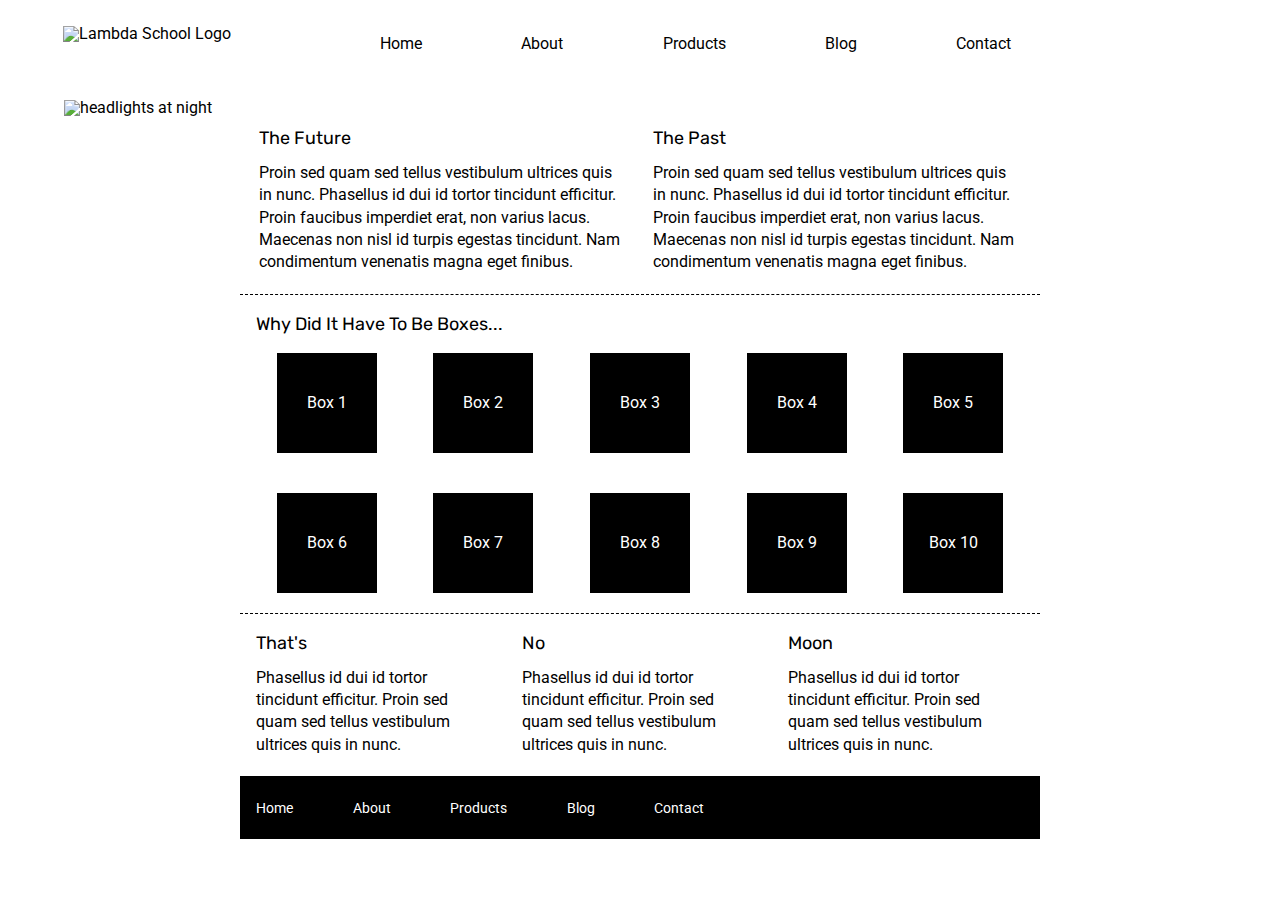
==== index.html @ 1e96e130 "home page nav and header added in html and css first pass" ====
<!doctype html>

<html lang="en">

<head>
    <meta charset="utf-8">

    <title>Sprint Challenge - Home</title>

    <link href="https://fonts.googleapis.com/css?family=Roboto|Rubik" rel="stylesheet">
    <link rel="stylesheet" href="css/index.css">

</head>

<body>
    <header>
        <nav>
            <img src="img/lambda-black.png" alt="Lambda School Logo">
            <a href="index.html">Home</a>
            <a href="about.html">About</a>
            <a href="products.html">Products</a>
            <a href="blog.html">Blog</a>
            <a href="contact.html">Contact</a>
        </nav>
        <div class="header-img">
            <img src="img/jumbo.jpg" alt="headlights at night">
        </div>
    </header>
    <div class="container">

        <section class="top-content">
            <div class="text-container">
                <h2>The Future</h2>
                <p>Proin sed quam sed tellus vestibulum ultrices quis in nunc. Phasellus id dui id tortor tincidunt efficitur. Proin faucibus imperdiet erat, non varius lacus. Maecenas non nisl id turpis egestas tincidunt. Nam condimentum venenatis magna
                    eget finibus.</p>
            </div>
            <div class="text-container">
                <h2>The Past</h2>
                <p>Proin sed quam sed tellus vestibulum ultrices quis in nunc. Phasellus id dui id tortor tincidunt efficitur. Proin faucibus imperdiet erat, non varius lacus. Maecenas non nisl id turpis egestas tincidunt. Nam condimentum venenatis magna
                    eget finibus.</p>
            </div>
        </section>

        <section class="middle-content">

            <h2>Why Did It Have To Be Boxes...</h2>

            <div class="boxes">
                <div class="box">Box 1</div>
                <div class="box">Box 2</div>
                <div class="box">Box 3</div>
                <div class="box">Box 4</div>
                <div class="box">Box 5</div>
                <div class="box">Box 6</div>
                <div class="box">Box 7</div>
                <div class="box">Box 8</div>
                <div class="box">Box 9</div>
                <div class="box">Box 10</div>
            </div>

        </section>

        <section class="bottom-content">

            <div class="text-container">
                <h2>That's</h2>
                <p>Phasellus id dui id tortor tincidunt efficitur. Proin sed quam sed tellus vestibulum ultrices quis in nunc.</p>
            </div>
            <div class="text-container">
                <h2>No</h2>
                <p>Phasellus id dui id tortor tincidunt efficitur. Proin sed quam sed tellus vestibulum ultrices quis in nunc.</p>
            </div>
            <div class="text-container">
                <h2>Moon</h2>
                <p>Phasellus id dui id tortor tincidunt efficitur. Proin sed quam sed tellus vestibulum ultrices quis in nunc.</p>
            </div>

        </section>

        <footer>
            <nav>
                <a href="#">Home</a>
                <a href="#">About</a>
                <a href="#">Products</a>
                <a href="#">Blog</a>
                <a href="#">Contact</a>
            </nav>
        </footer>
    </div>
    <!-- container -->
</body>

</html>
---- css/index.css ----
/* http://meyerweb.com/eric/tools/css/reset/ 
   v2.0 | 20110126
   License: none (public domain)
*/

html,
body,
div,
span,
applet,
object,
iframe,
h1,
h2,
h3,
h4,
h5,
h6,
p,
blockquote,
pre,
a,
abbr,
acronym,
address,
big,
cite,
code,
del,
dfn,
em,
img,
ins,
kbd,
q,
s,
samp,
small,
strike,
strong,
sub,
sup,
tt,
var,
b,
u,
i,
center,
dl,
dt,
dd,
ol,
ul,
li,
fieldset,
form,
label,
legend,
table,
caption,
tbody,
tfoot,
thead,
tr,
th,
td,
article,
aside,
canvas,
details,
embed,
figure,
figcaption,
footer,
header,
hgroup,
menu,
nav,
output,
ruby,
section,
summary,
time,
mark,
audio,
video {
    margin: 0;
    padding: 0;
    border: 0;
    font-size: 100%;
    font: inherit;
    vertical-align: baseline;
}


/* HTML5 display-role reset for older browsers */

article,
aside,
details,
figcaption,
figure,
footer,
header,
hgroup,
menu,
nav,
section {
    display: block;
}

body {
    line-height: 1;
}

ol,
ul {
    list-style: none;
}

blockquote,
q {
    quotes: none;
}

blockquote:before,
blockquote:after,
q:before,
q:after {
    content: '';
    content: none;
}

table {
    border-collapse: collapse;
    border-spacing: 0;
}


/*Full Page Styles*/

* {
    box-sizing: border-box;
}

html,
body {
    height: 100%;
    font-family: 'Roboto', sans-serif;
}

h1,
h2,
h3,
h4,
h5 {
    font-size: 18px;
    margin-bottom: 15px;
    font-family: 'Rubik', sans-serif;
}

p {
    line-height: 1.4;
}

.container {
    width: 800px;
    margin: 0 auto;
}


/*Header Styles*/

nav {
    display: flex;
    width: 80%;
    padding: 1%;
    margin: 1% 0;
    justify-content: space-between;
}

nav img {
    margin: 0 5%;
}

nav a {
    text-decoration: none;
    color: black;
    align-content: center;
    padding: 1% 0;
}

.header-img img {
    display: flex;
    width: 80%;
    padding: 1% 5%;
    justify-content: center;
}


/*Top Content Styles*/

.top-content {
    display: flex;
    flex-wrap: wrap;
    justify-content: space-evenly;
    margin-bottom: 20px;
    border-bottom: 1px dashed black;
}

.top-content .text-container {
    width: 48%;
    padding: 0 1%;
    padding-bottom: 20px;
}

.middle-content {
    margin-bottom: 20px;
    border-bottom: 1px dashed black;
}

.middle-content h2 {
    padding: 0 2%;
    margin-bottom: 0;
}

.middle-content .boxes {
    display: flex;
    flex-wrap: wrap;
    justify-content: space-evenly;
}

.middle-content .boxes .box {
    width: 12.5%;
    height: 100px;
    background: black;
    margin: 20px 2.5%;
    color: white;
    display: flex;
    align-items: center;
    justify-content: center;
}

.bottom-content {
    display: flex;
    margin: 0 2% 20px;
    justify-content: space-around;
}

.bottom-content .text-container {
    padding-right: 4%;
}

.bottom-content .text-container:last-child {
    padding-right: 0;
}

footer {
    width: 100%;
    background: black;
}

footer nav {
    width: 60%;
    display: flex;
    justify-content: space-between;
    align-items: center;
    padding: 20px 2%;
    font-size: 14px;
}

footer nav a {
    color: white;
    text-decoration: none;
}
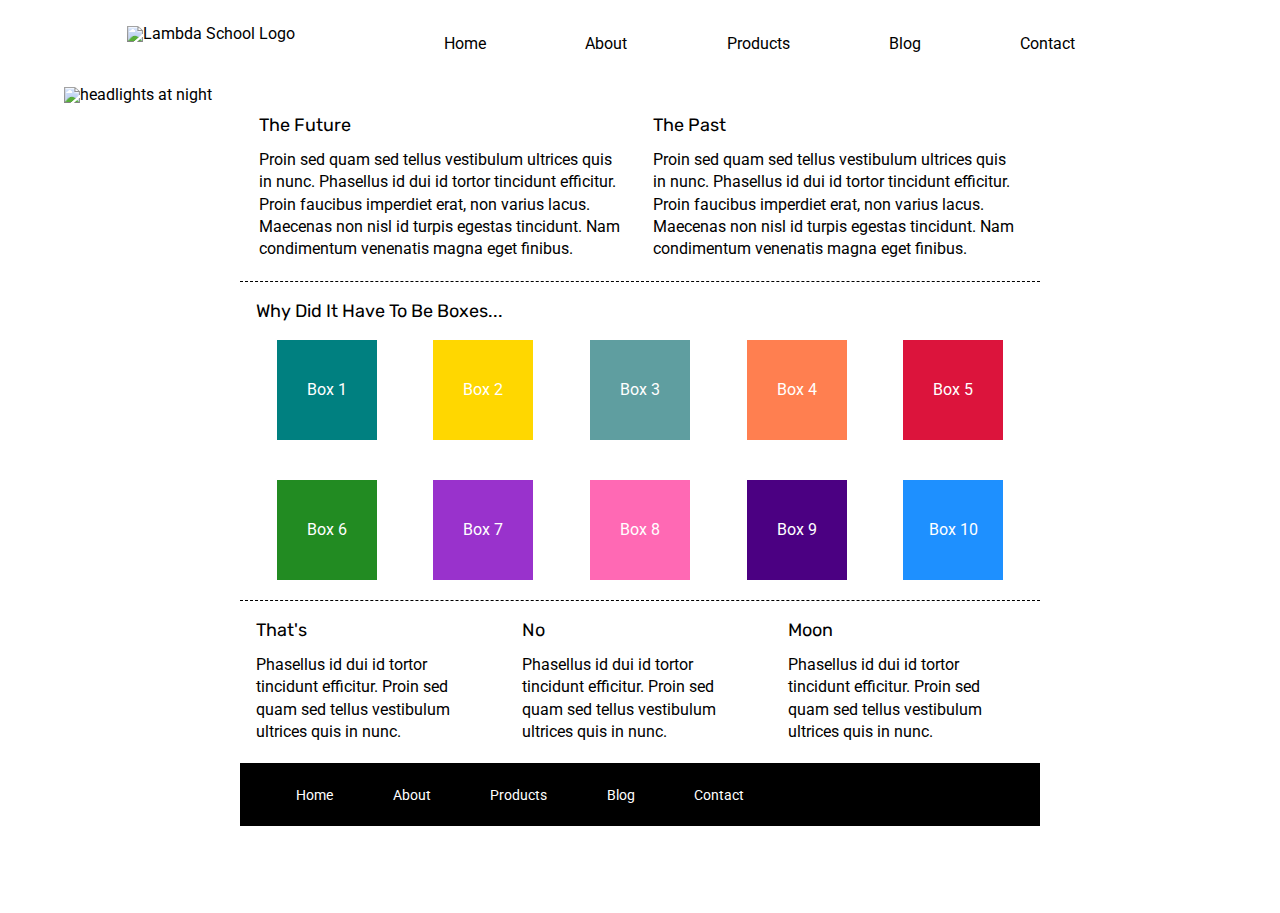
==== commit 0b47b2e0: "Completed index page with formatting" ====
--- a/index.html
+++ b/index.html
@@ -46,16 +46,16 @@
             <h2>Why Did It Have To Be Boxes...</h2>
 
             <div class="boxes">
-                <div class="box">Box 1</div>
-                <div class="box">Box 2</div>
-                <div class="box">Box 3</div>
-                <div class="box">Box 4</div>
-                <div class="box">Box 5</div>
-                <div class="box">Box 6</div>
-                <div class="box">Box 7</div>
-                <div class="box">Box 8</div>
-                <div class="box">Box 9</div>
-                <div class="box">Box 10</div>
+                <div class="box1">Box 1</div>
+                <div class="box2">Box 2</div>
+                <div class="box3">Box 3</div>
+                <div class="box4">Box 4</div>
+                <div class="box5">Box 5</div>
+                <div class="box6">Box 6</div>
+                <div class="box7">Box 7</div>
+                <div class="box8">Box 8</div>
+                <div class="box9">Box 9</div>
+                <div class="box10">Box 10</div>
             </div>
 
         </section>
--- a/css/index.css
+++ b/css/index.css
@@ -175,7 +175,7 @@
     display: flex;
     width: 80%;
     padding: 1%;
-    margin: 1% 0;
+    margin: 1% 5%;
     justify-content: space-between;
 }
 
@@ -192,8 +192,8 @@
 
 .header-img img {
     display: flex;
-    width: 80%;
-    padding: 1% 5%;
+    width: 90%;
+    margin: 1% 5%;
     justify-content: center;
 }
 
@@ -214,6 +214,9 @@
     padding-bottom: 20px;
 }
 
+
+/*Middle Content Styles*/
+
 .middle-content {
     margin-bottom: 20px;
     border-bottom: 1px dashed black;
@@ -230,7 +233,16 @@
     justify-content: space-evenly;
 }
 
-.middle-content .boxes .box {
+.middle-content .boxes .box1,
+.box2,
+.box3,
+.box4,
+.box5,
+.box6,
+.box7,
+.box8,
+.box9,
+.box10 {
     width: 12.5%;
     height: 100px;
     background: black;
@@ -241,6 +253,49 @@
     justify-content: center;
 }
 
+.middle-content .boxes .box1 {
+    background: teal;
+}
+
+.middle-content .boxes .box2 {
+    background: gold;
+}
+
+.middle-content .boxes .box3 {
+    background: cadetblue;
+}
+
+.middle-content .boxes .box4 {
+    background: coral;
+}
+
+.middle-content .boxes .box5 {
+    background: crimson;
+}
+
+.middle-content .boxes .box6 {
+    background: forestgreen;
+}
+
+.middle-content .boxes .box7 {
+    background: darkorchid;
+}
+
+.middle-content .boxes .box8 {
+    background: hotpink;
+}
+
+.middle-content .boxes .box9 {
+    background: indigo;
+}
+
+.middle-content .boxes .box10 {
+    background: dodgerblue;
+}
+
+
+/*Bottom Content Styles*/
+
 .bottom-content {
     display: flex;
     margin: 0 2% 20px;
@@ -254,6 +309,9 @@
 .bottom-content .text-container:last-child {
     padding-right: 0;
 }
+
+
+/*Footer Content Styles*/
 
 footer {
     width: 100%;
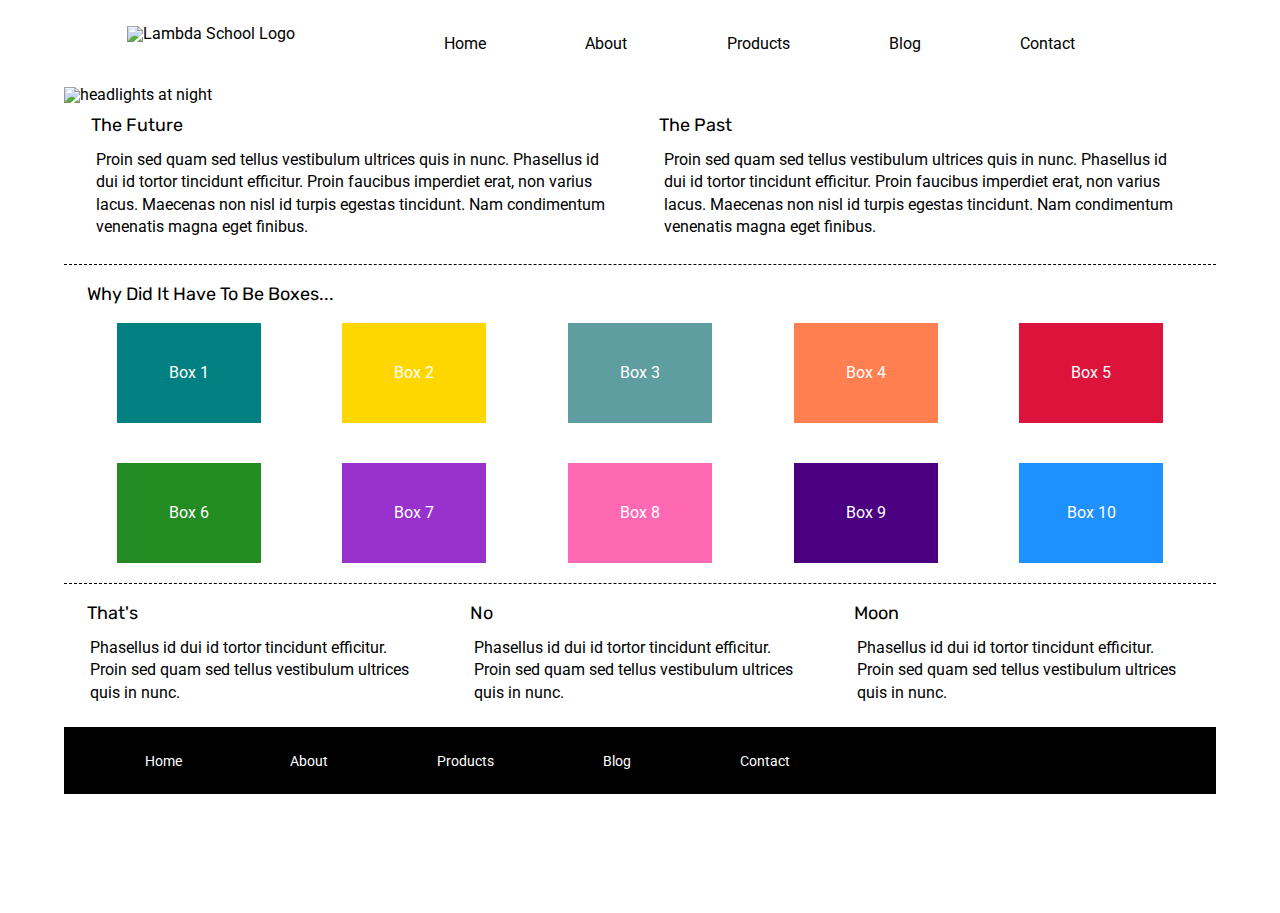
==== commit 51d94ce3: "all css and html complete" ====
--- a/index.html
+++ b/index.html
@@ -27,7 +27,6 @@
         </div>
     </header>
     <div class="container">
-
         <section class="top-content">
             <div class="text-container">
                 <h2>The Future</h2>
--- a/css/index.css
+++ b/css/index.css
@@ -190,6 +190,11 @@
     padding: 1% 0;
 }
 
+nav a:hover {
+    color: crimson;
+    font-weight: 1000;
+}
+
 .header-img img {
     display: flex;
     width: 90%;
@@ -198,7 +203,11 @@
 }
 
 
-/*Top Content Styles*/
+/*Top Content Styles - Home*/
+
+.container {
+    width: 90%;
+}
 
 .top-content {
     display: flex;
@@ -215,7 +224,7 @@
 }
 
 
-/*Middle Content Styles*/
+/*Middle Content Styles - Home*/
 
 .middle-content {
     margin-bottom: 20px;
@@ -294,7 +303,7 @@
 }
 
 
-/*Bottom Content Styles*/
+/*Bottom Content Styles - Home*/
 
 .bottom-content {
     display: flex;
@@ -308,6 +317,73 @@
 
 .bottom-content .text-container:last-child {
     padding-right: 0;
+}
+
+
+/*About Section Styles - About*/
+
+.about {
+    margin: 1% 5%;
+    border-bottom: 1px dashed black;
+    padding: 1% 0;
+}
+
+.about h2 {
+    margin: 0 1%;
+}
+
+
+/*Photo Grid Styles - About*/
+
+.photo-grid {
+    display: flex;
+    flex-flow: row wrap;
+    justify-content: center;
+}
+
+.photo-grid h2,
+p {
+    margin: 1%;
+}
+
+.photo-grid img {
+    width: 90%;
+    margin: 1%;
+}
+
+.photo-grid div {
+    display: flex;
+    flex-direction: column;
+    align-content: flex-start;
+    border-bottom: 1px dashed black;
+    padding: 1% 0;
+    margin: 1%;
+}
+
+.photo-grid div a {
+    text-decoration: none;
+    border-radius: 10px;
+    border: 2px solid black;
+    color: black;
+    padding: 1.5%;
+    width: 15%;
+    margin: 1%;
+}
+
+.photo-grid div a:hover {
+    background: black;
+    color: white;
+}
+
+
+/*Bottom Text Styles - About*/
+
+.bottom-text {
+    margin: 3% 5% 2% 5%;
+}
+
+.bottom-text h2 {
+    margin: 1%;
 }
 
 
